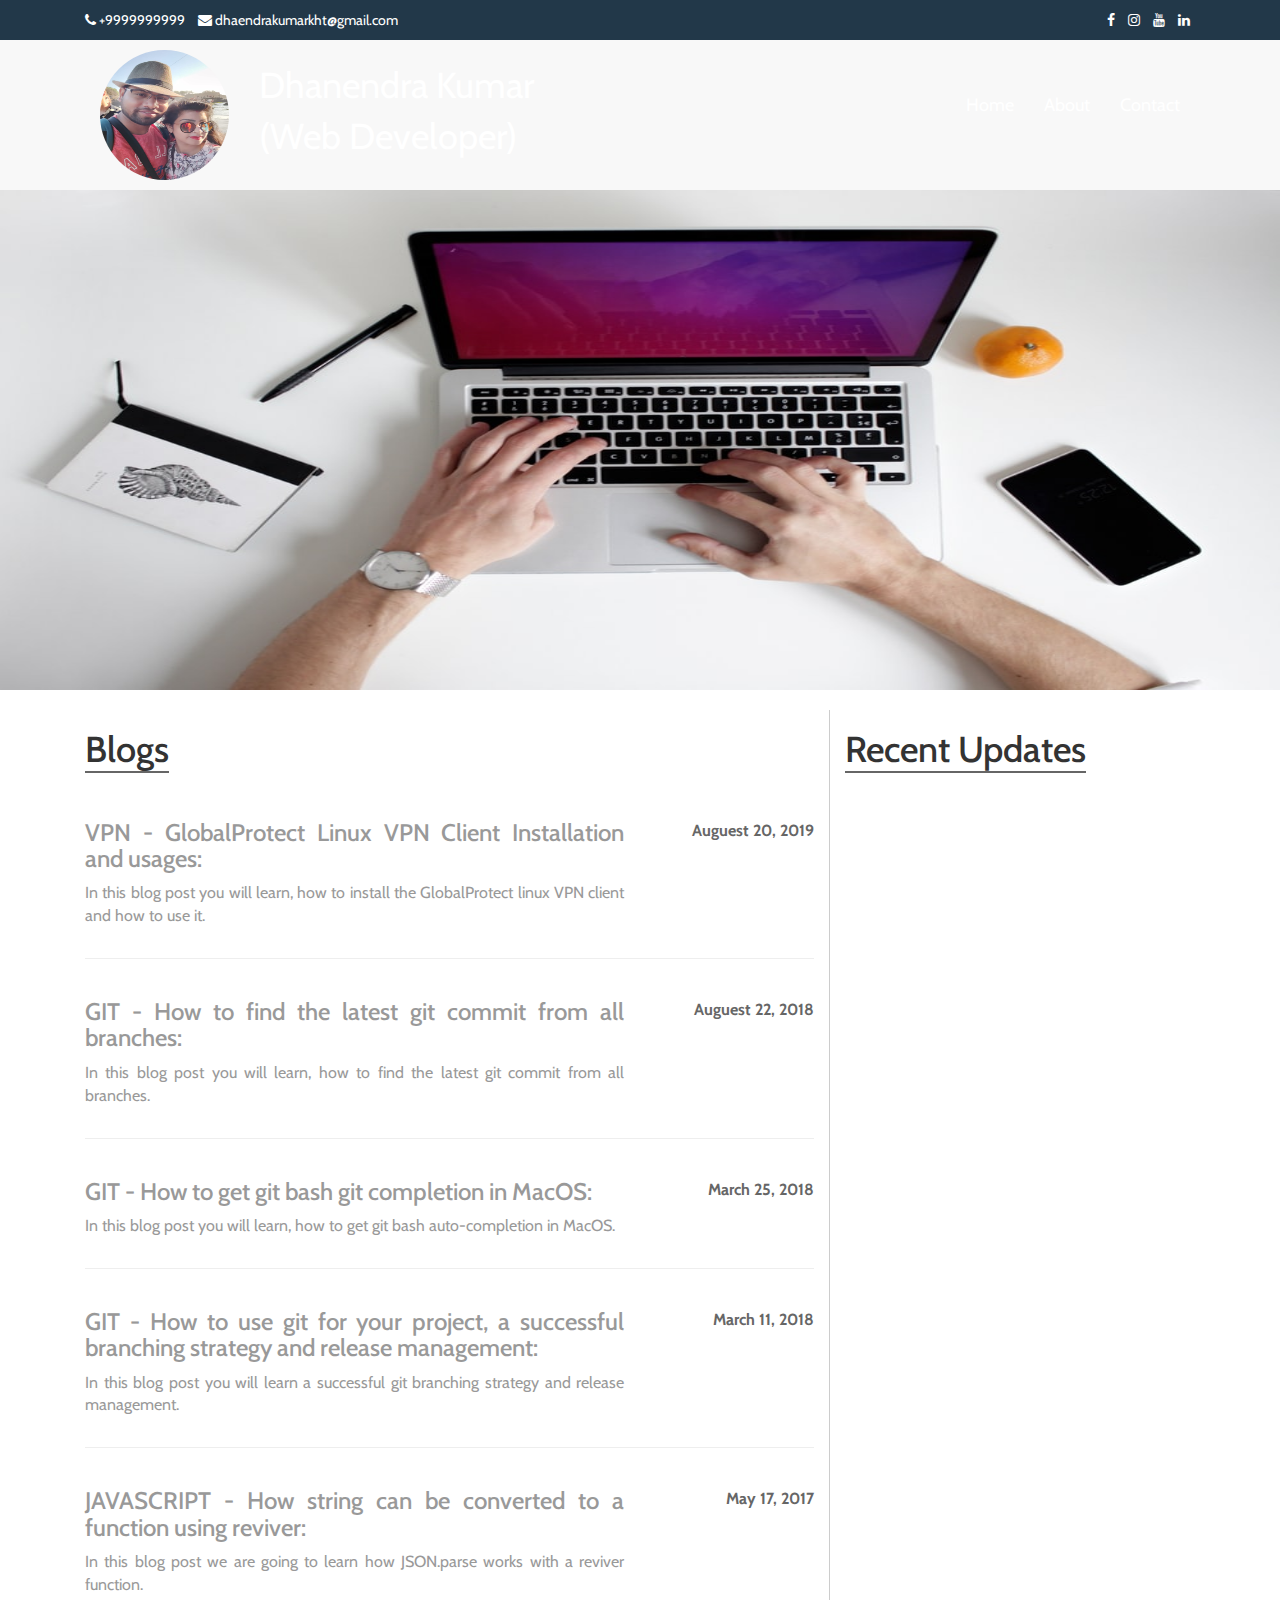
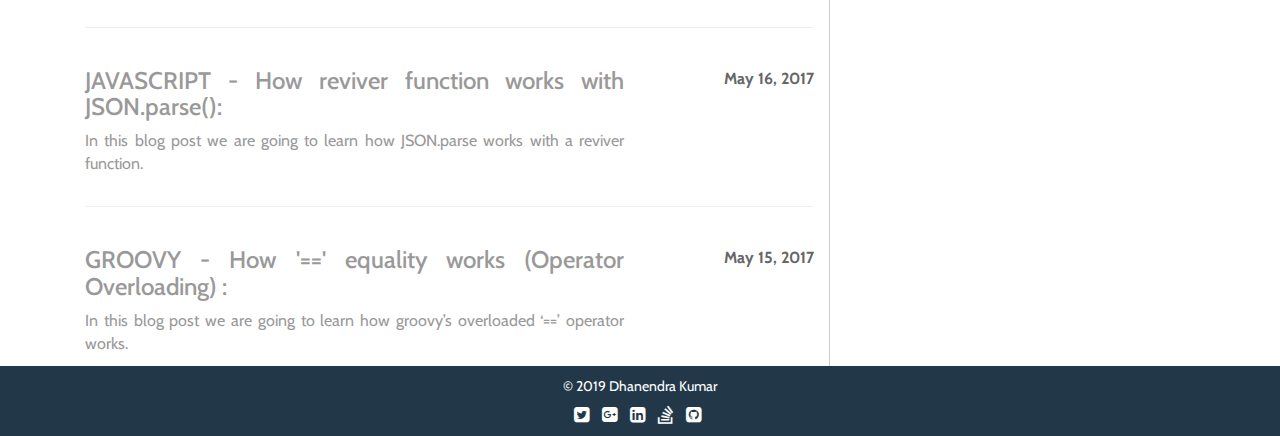
==== index.html @ 9cb7338e "Initial code for index.html" ====
<!DOCTYPE html PUBLIC "-//W3C//DTD XHTML 1.0 Transitional//EN" "http://www.w3.org/TR/xhtml1/DTD/xhtml1-transitional.dtd">
<html xmlns="http://www.w3.org/1999/xhtml">
<head>
<meta name="viewport" content="width=device-width, initial-scale=1, shrink-to-fit=no">

<title>Blog.LogicalDK || Blog Website</title>


<!-- Latest compiled and minified CSS -->
<link rel="stylesheet" href="css/bootstrap.min.css">
<link href="css/indexStyle.css" rel="stylesheet" />

<link rel="stylesheet" href="https://cdnjs.cloudflare.com/ajax/libs/font-awesome/4.7.0/css/font-awesome.min.css" />
<link href="https://fonts.googleapis.com/css?family=Cabin" rel="stylesheet" />
<link rel="shortcut icon" type="image/x-icon" href="img/favIcon.png" />


 <script src="js/jquery.min.js"></script>
  <script src="js/bootstrap.min.js"></script>
</head>

<body>
<div class="container-fluid first-container">
<div class="container sec-contaner">
<div class="col-sm-6">
<ul class="list-inline top-header-link first-ul">
<li class="list-inline-item"><a href="#"><i class="fa fa-phone"></i> +9999999999</a></li>

<li class="list-inline-item"><a href="#"><i class="fa fa-envelope"></i> dhaendrakumarkht@gmail.com</a></li>
</ul>
</div><!-----first col-sm-6------->
<div class="col-sm-6">
<ul class="list-inline top-header-link second-ul">
<li ><a href="#"><i class="fa fa-facebook" aria-hidden="true"></i></a></li>

<li ><a href="#"><i class="fa fa-instagram"></i></a></li>
<li ><a href="#"><i class="fa fa-youtube"></i></a></li>
<li ><a href="#"><i class="fa fa-linkedin"></i></a></li> 
</ul>
</div><!-----sec col-sm-6------->
</div><!----en of container---->
</div>
<!------end of contaner-fluid------>


<!----------starting of header------------------>

<nav class="navbar navbar-default"  id="myHeader">
  <div class="container-fluid">
  <div class="container navbar-container">
  <div class="col-lg-7 img-col">
  <div claas="row">
  <div class="col-lg-3 col-md-3 col-sm-3 col-xs-5">
   <img src="img/profile1.jpg" class="img-responsive img-profile"/>
  </div>
  <div class="col-lg-9 col-md-9 col-sm-9 col-xs-7 name-style">
 <span> Dhanendra Kumar<br />(Web Developer)</span>
  </div>
  </div>
  </div><!----end of col-lg-7------>
  <div class="col-lg-5">
    <div class="navbar-header">
      <button type="button" class="navbar-toggle" data-toggle="collapse" data-target="#myNavbar">
        <span class="icon-bar"></span>
        <span class="icon-bar"></span>
        <span class="icon-bar"></span>                        
      </button>
      
    </div>
    <div class="collapse navbar-collapse" id="myNavbar">
     
      <ul class="nav navbar-nav navbar-right">
        <li><a href="#">Home</a></li>
        <li><a href="#">About</a></li>
                <li><a href="#">Contact</a></li>
      </ul>
    </div>
    </div>
    </div>
  </div>
</nav>
<!---------end of header---------------->
<img src="img/img2.jpg" class="img-responsive main-img" />

<!-------start of blog contaainer------->
<div class="container-fluid blog-container">
<br />
<div class="container">
<div class="col-lg-8 blog-col-8">
<h1><span class="border-style">Blogs</span></h1><br />

<div class="row">
<div class="col-lg-9 heading-style">
<h3>VPN - GlobalProtect Linux VPN Client Installation and usages:</h3>
<p style=" font-size:16px;">In this blog post you will learn, how to install the GlobalProtect linux VPN client and how to use it.</p>
</div>
<div class="col-lg-3">
<p class="date-style"><b>Auguest 20, 2019</b></p>
</div>
</div><!---end of row---->
<hr />

<!----------------------------------------------------------------------->

<div class="row">
<div class="col-lg-9 heading-style">
<h3>GIT - How to find the latest git commit from all branches:</h3>
<p style=" font-size:16px;">In this blog post you will learn, how to find the latest git commit from all branches.</p>
</div>
<div class="col-lg-3">
<p class="date-style"><b>Auguest 22, 2018</b></p>
</div>
</div><!---end of row---->
<hr />

<!----------------------------------------------------------------------->

<div class="row">
<div class="col-lg-9 heading-style">
<h3>GIT - How to get git bash git completion in MacOS:</h3>
<p style=" font-size:16px;">In this blog post you will learn, how to get git bash auto-completion in MacOS.</p>
</div>
<div class="col-lg-3">
<p class="date-style"><b>March 25, 2018</b></p>
</div>
</div><!---end of row---->
<hr />

<!----------------------------------------------------------------------->

<div class="row">
<div class="col-lg-9 heading-style">
<h3>GIT - How to use git for your project, a successful branching strategy and release management:</h3>
<p style=" font-size:16px;">In this blog post you will learn a successful git branching strategy and release management.</p>
</div>
<div class="col-lg-3">
<p class="date-style"><b>March 11, 2018</b></p>
</div>
</div><!---end of row---->
<hr />

<!----------------------------------------------------------------------->

<div class="row">
<div class="col-lg-9 heading-style">
<h3>JAVASCRIPT - How string can be converted to a function using reviver:</h3>
<p style=" font-size:16px;">In this blog post we are going to learn how JSON.parse works with a reviver function.</p>
</div>
<div class="col-lg-3">
<p class="date-style"><b>May 17, 2017</b></p>
</div>
</div><!---end of row---->
<hr />

<!----------------------------------------------------------------------->

<div class="row">
<div class="col-lg-9 heading-style">
<h3>JAVASCRIPT - How reviver function works with JSON.parse():</h3>
<p style=" font-size:16px;">In this blog post we are going to learn how JSON.parse works with a reviver function.</p>
</div>
<div class="col-lg-3">
<p class="date-style"><b>May 16, 2017</b></p>
</div>
</div><!---end of row---->
<hr />

<!----------------------------------------------------------------------->

<div class="row">
<div class="col-lg-9 heading-style">
<h3>GROOVY - How '==' equality works (Operator Overloading) :</h3>
<p style=" font-size:16px;">In this blog post we are going to learn how groovy’s overloaded ‘==’ operator works.</p>
</div>
<div class="col-lg-3">
<p class="date-style"><b>May 15, 2017</b></p>
</div>
</div><!---end of row---->


</div><!----end of col-lg-8--->
<div class="col-lg-4">
<h1><span class="border-style">Recent Updates</span></h1><br />
<!--
<ul style="">
<li><a href="#">VPN - GlobalProtect Linux VPN Client Installation and usages:</a></li>
<li><a href="#">VPN - GlobalProtect Linux VPN Client Installation and usages:</a></li>
<li><a href="#">VPN - GlobalProtect Linux VPN Client Installation and usages:</a></li>
<li><a href="#">VPN - GlobalProtect Linux VPN Client Installation and usages:</a></li>

</ul>
-->
</div><!--end of col-lg-4---->
</div><!--end of container----->

</div><!---end of container-fluid-------->
<!------------end of blog container---------->

<!----starting of footer-------->
<div class="container-fluid footer-container">
<p style="text-align:center; color:#FFF; margin-top:10px;">&copy; 2019 Dhanendra Kumar</p>
<p>
<ul class="list-inline footer-style">
<li><a href="#"><i class="fa fa-twitter-square"></i></a></li>
<li><a href="#"><i class="fa fa-google-plus-square"></i></a></li>
<li><a href="#"><i class="fa fa-linkedin-square"></i></a></li>
<li><a href="#"><i class="fa fa-stack-overflow"></i></a></li>
<li><a href="#"><i class="fa fa-github-square"></i></a></li>
</ul>
</p>
</div><!-----end of container-fluid------>
<!----end of footer-------->

<script>

      window.onscroll = function () { myFunction() };

        var navbar = document.getElementById("myHeader");
        var sticky = navbar.offsetTop;

        function myFunction() {
            if (window.pageYOffset >= sticky) {
                navbar.classList.add("sticky")
            } else {
                navbar.classList.remove("sticky");
            }
        }


</script>

</body>
</html>
---- css/indexStyle.css ----
html {
  scroll-behavior: smooth;
}
 body{ font-family: 'Cabin', sans-serif; }

.sticky {
	z-index: 1;
  position: fixed;
  top: 0;
  width: 100%;
}

.sticky + .content {
	
  padding-top: 102px;
}

.first-container{
	background-color:rgb(34,56,73);
	padding-top:10px;
	}
.sec-contaner{
	color:#FFF;
	}
.top-header-link li a{
	color:#FFF;
	text-decoration:none;
	}
.second-ul{
	text-align:right;
	}
.navbar-default{
	border:none;
	background-image:url(../img/vectorgif.gif);
	background-position:center;
	background-repeat:no-repeat;
	background-size:cover;
	font-size:18px;	
	padding-bottom:10px;
	border-radius:0px;
	padding-top:10px;
	}	
.img-profile{
	width:130px;
	height:130px;
	border-radius:50%;
	}
.name-style{
	color:#FFF;
	margin-top:10px;
	font-size:36px;
	}	
.navbar-default .navbar-collapse{
	margin-top:30px;
	}		
.navbar-default .navbar-collapse ul li a{
	color:#FFF;
	text-align:right;
	
	}
	
.main-img{
	width:100%; 
	margin-top:-20px; 
	height:500px;
	}
.blog-col-8{
	border-right:1px solid #CCC;
	}				

.blog-container{
	background-image:url(img/mainimg1.jpg); 
	background-position:center; 
	background-repeat:no-repeat; 
	background-size:cover;
	}
.heading-style{
	text-align:justify;
	color:#999;
	}		
.date-style{
	text-align:right; 
	font-size:16px; 
	margin-top:20px;
	color:#666;
	}
.border-style{
	border-bottom:2.5px solid #666;
	 margin-bottom:15px;
	}		
.footer-container{
	background-color:rgb(34,56,73);
	}
.footer-style {
	text-align:center;
	}	
.footer-style li a{
	color:#FFF;
	text-decoration:none;
	font-size:18px;
	}		
@media screen and (max-width: 986px) {
.first-ul{
	text-align:center;
	}
.second-ul{
	text-align:center;
	}
	.navbar-default{
	border:none;
	background-image:url(../img/vectorgif.gif);
	background-position:center;
	background-repeat:no-repeat;
	background-size:cover;
	font-size:18px;	
	padding-bottom:10px;
	border-radius:0px;
	padding-top:6px;
	min-height:160px;
	}	
	.img-profile{
	width:150px;
	height:150px;
	}
	.name-style{
	color:#FFF;
	margin-top:40px;
	font-size:20px;
	}	
.navbar-header{
	margin-right:-30px;
	}
.navbar-default .navbar-header .navbar-toggle{
	background-color:transparent;
	border:none;
	}		
.navbar-default .navbar-header .icon-bar{
		background-color:#FFF;
		}
.navbar-default .navbar-collapse{
	border-top:none;
	}
.navbar-default .navbar-collapse ul li a{
	color:#FFF;
	text-align:right;
	}	
.main-img{
	width:100%; 
	margin-top:-20px; 
	height:auto;
	}	
.blog-col-8{
	border-right:none;
	}				
		
}
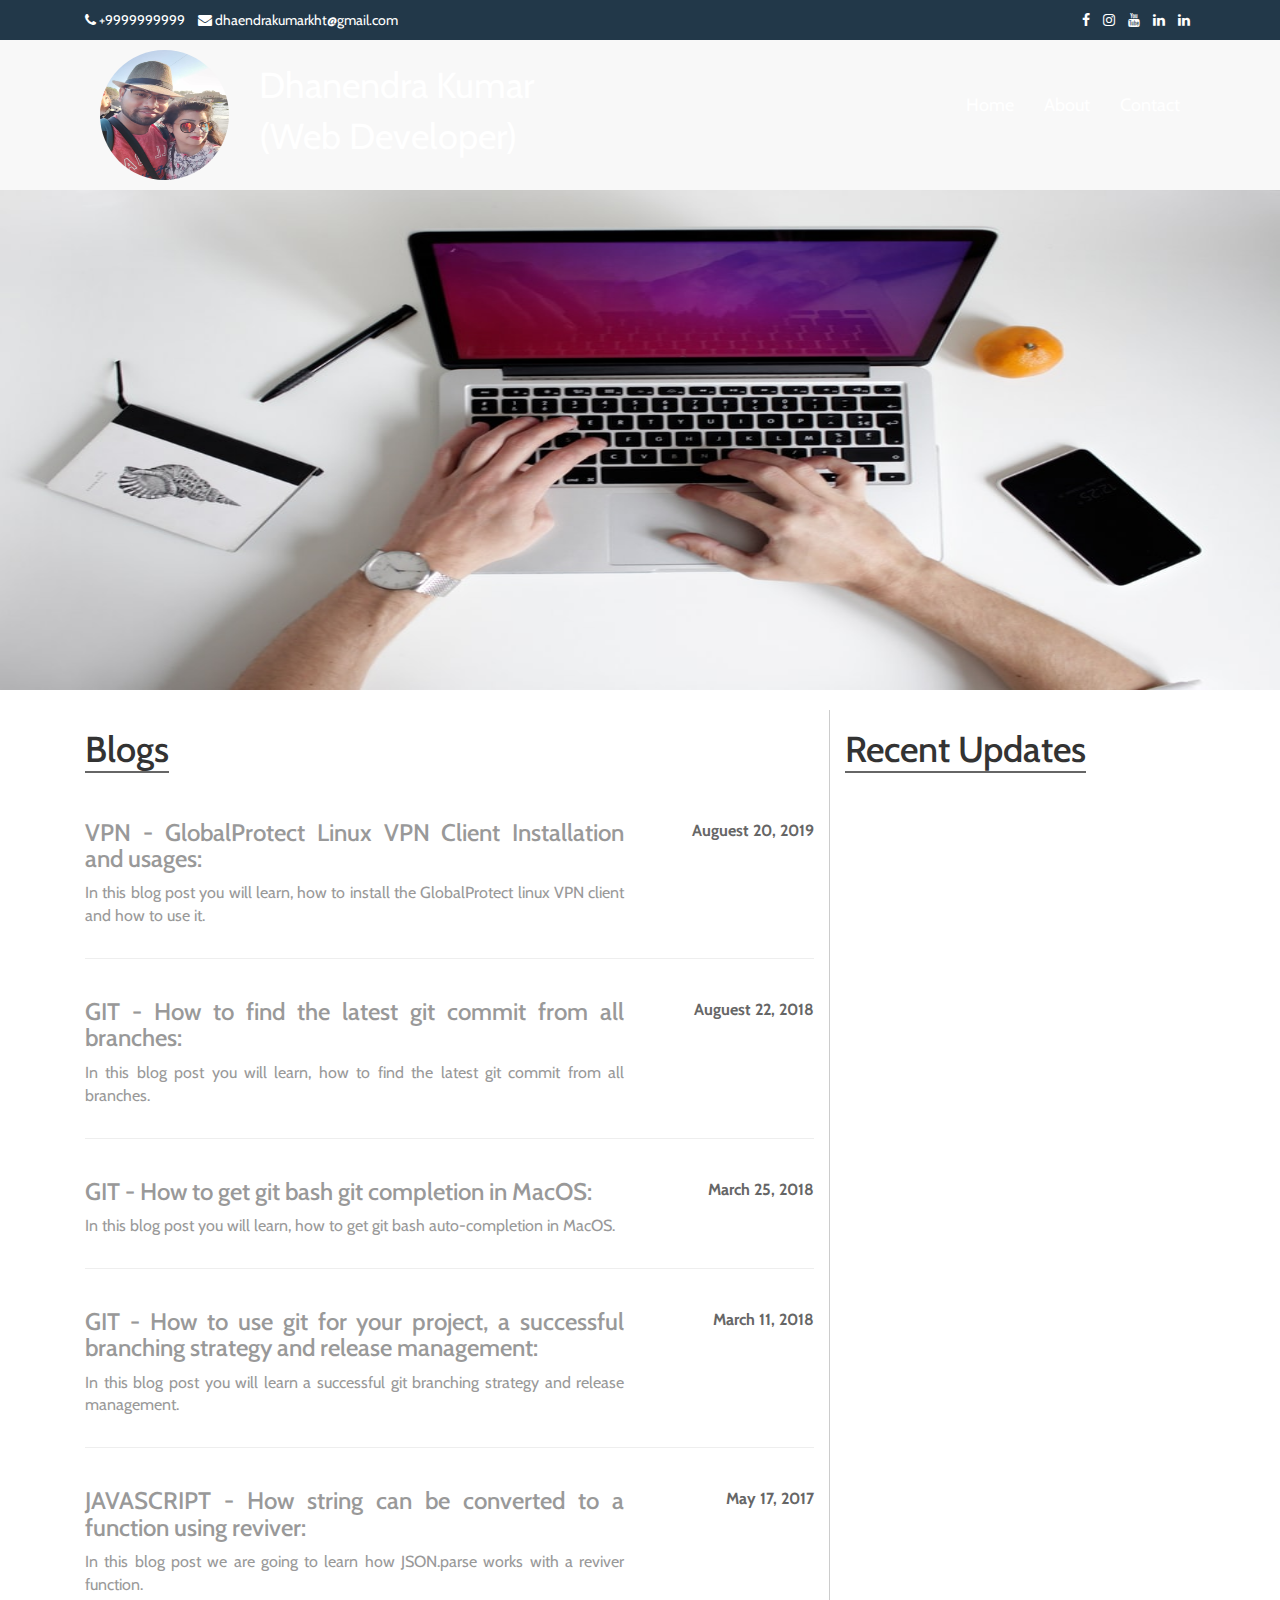
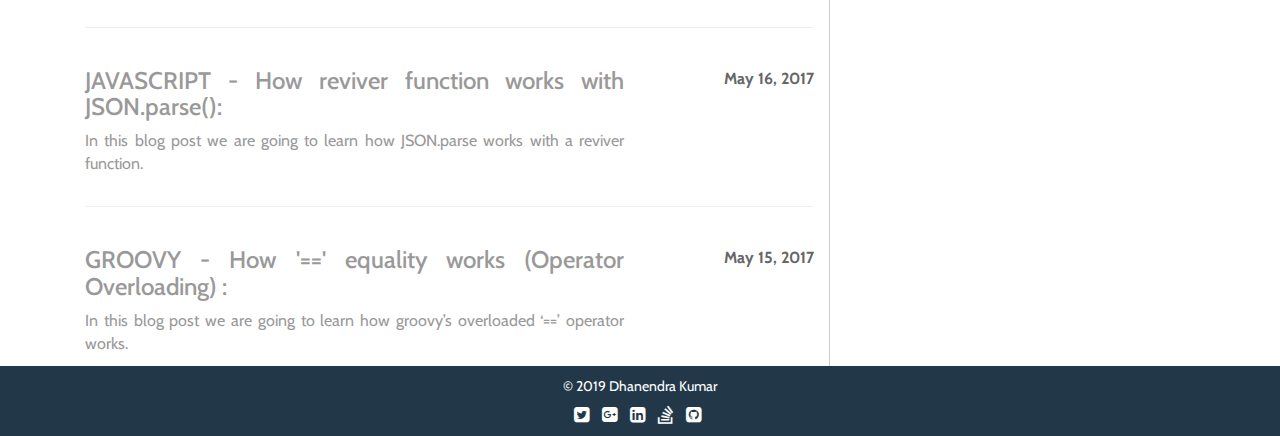
==== commit 2532711f: "Added one more duplicate icon." ====
--- a/index.html
+++ b/index.html
@@ -35,6 +35,7 @@
 
 <li ><a href="#"><i class="fa fa-instagram"></i></a></li>
 <li ><a href="#"><i class="fa fa-youtube"></i></a></li>
+<li ><a href="#"><i class="fa fa-linkedin"></i></a></li>
 <li ><a href="#"><i class="fa fa-linkedin"></i></a></li> 
 </ul>
 </div><!-----sec col-sm-6------->
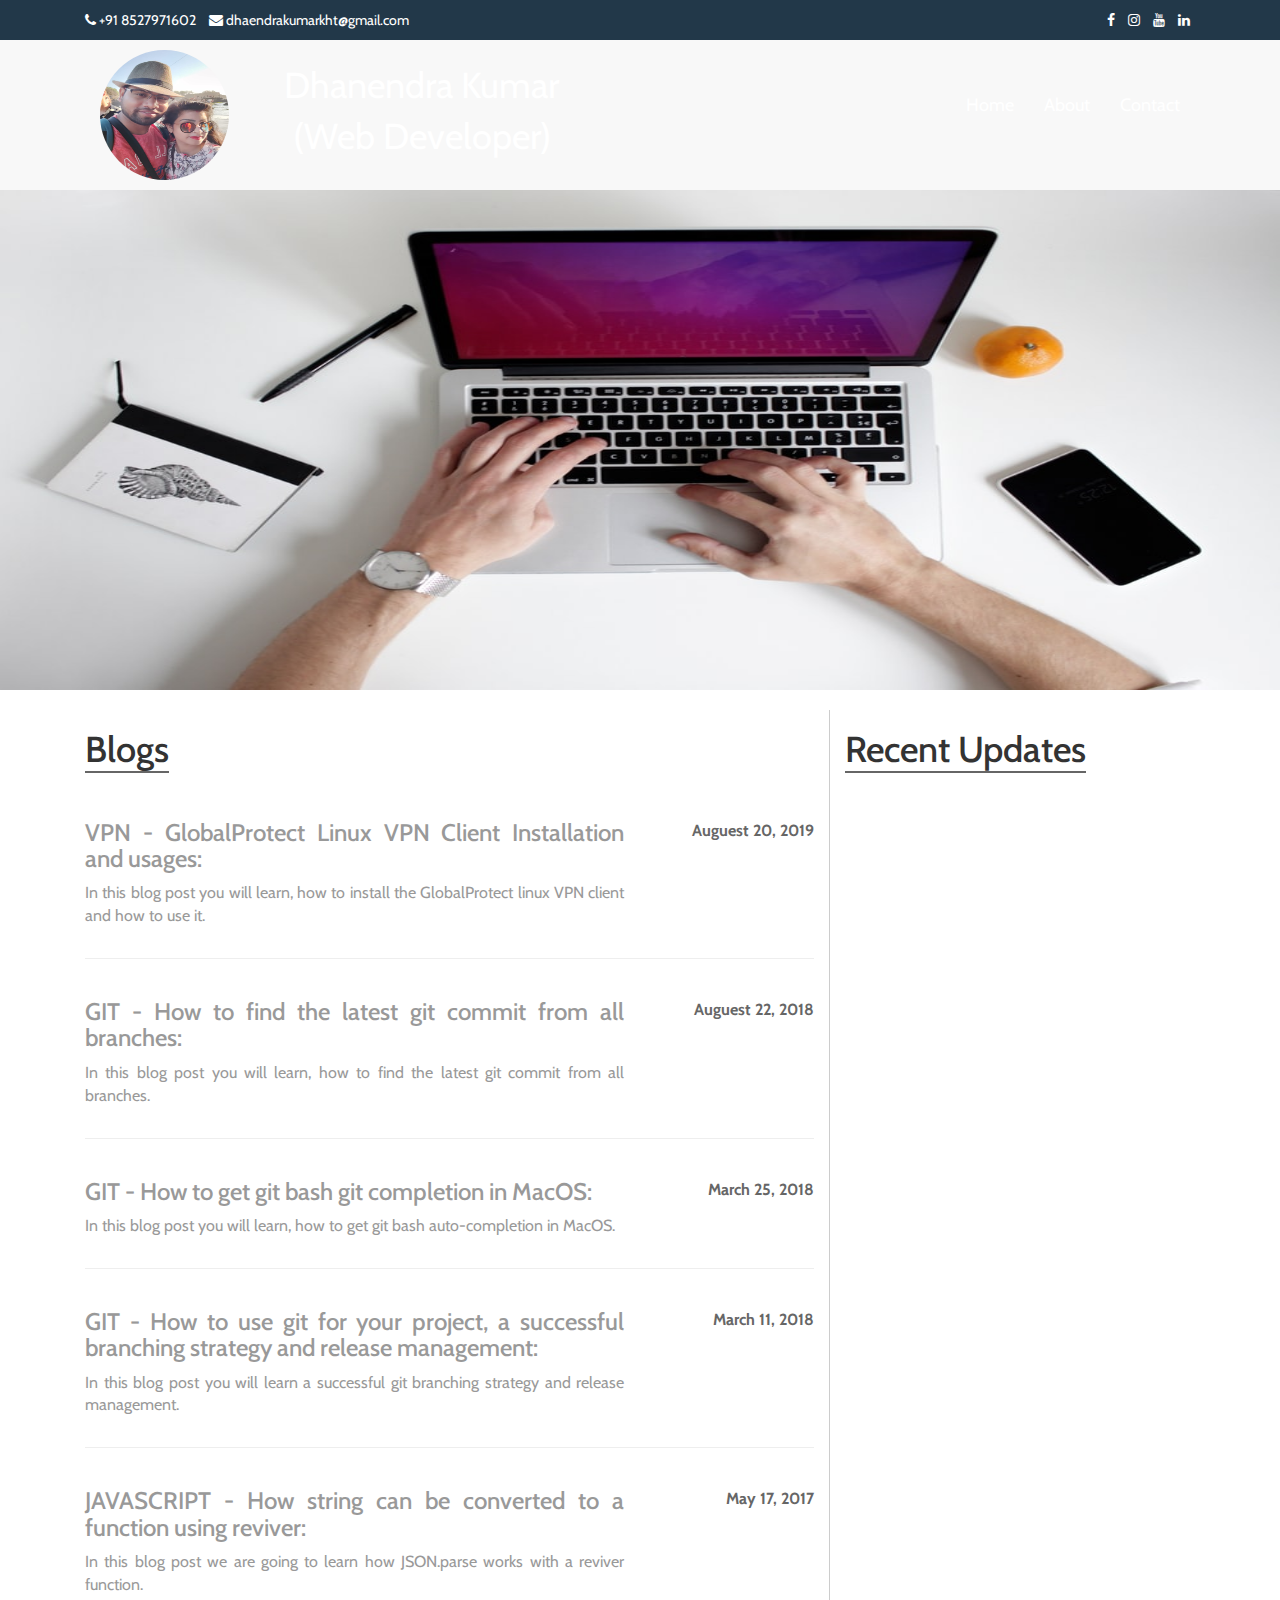
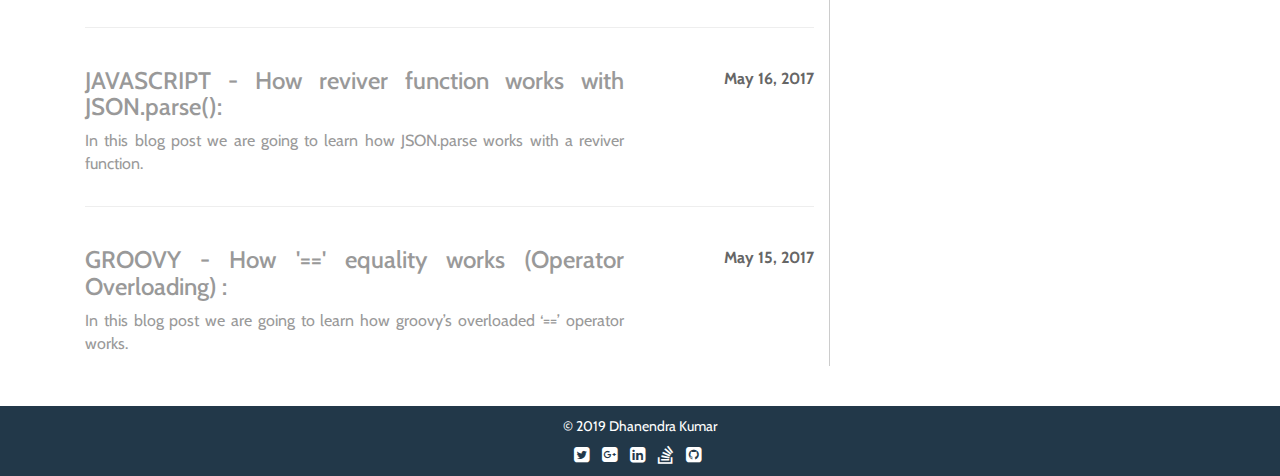
==== commit 86ec78dd: "in index file we change in header and give href link" ====
--- a/index.html
+++ b/index.html
@@ -20,23 +20,22 @@
 </head>
 
 <body>
-<div class="container-fluid first-container">
+<div class="container-fluid first-container navbar-fixed-top">
 <div class="container sec-contaner">
 <div class="col-sm-6">
 <ul class="list-inline top-header-link first-ul">
-<li class="list-inline-item"><a href="#"><i class="fa fa-phone"></i> +9999999999</a></li>
-
-<li class="list-inline-item"><a href="#"><i class="fa fa-envelope"></i> dhaendrakumarkht@gmail.com</a></li>
+<li class="list-inline-item"><a href="+91 8527971602" target="_blank"><i class="fa fa-phone"></i> +91 8527971602</a></li>
+
+<li class="list-inline-item"><a href="https://mail.google.com/mail/u/0/#inbox" target="_blank"><i class="fa fa-envelope"></i> dhaendrakumarkht@gmail.com</a></li>
 </ul>
 </div><!-----first col-sm-6------->
 <div class="col-sm-6">
 <ul class="list-inline top-header-link second-ul">
-<li ><a href="#"><i class="fa fa-facebook" aria-hidden="true"></i></a></li>
-
-<li ><a href="#"><i class="fa fa-instagram"></i></a></li>
-<li ><a href="#"><i class="fa fa-youtube"></i></a></li>
-<li ><a href="#"><i class="fa fa-linkedin"></i></a></li>
-<li ><a href="#"><i class="fa fa-linkedin"></i></a></li> 
+<li ><a href="https://www.facebook.com/dhanendrakumar"><i class="fa fa-facebook" aria-hidden="true"></i></a></li>
+
+<li ><a href="https://www.instagram.com/_dhanendra/"><i class="fa fa-instagram"></i></a></li>
+<li ><a href="https://www.youtube.com/channel/UCGsGdpl2j6EaKB2Mt95gaKg"><i class="fa fa-youtube"></i></a></li>
+<li ><a href="https://www.linkedin.com/in/dhanendra-kumar-2ab57b91"><i class="fa fa-linkedin"></i></a></li>
 </ul>
 </div><!-----sec col-sm-6------->
 </div><!----en of container---->
@@ -49,17 +48,19 @@
 <nav class="navbar navbar-default"  id="myHeader">
   <div class="container-fluid">
   <div class="container navbar-container">
-  <div class="col-lg-7 img-col">
+  <div class="col-lg-7 col-md-8  col-sm-7  img-col">
   <div claas="row">
-  <div class="col-lg-3 col-md-3 col-sm-3 col-xs-5">
-   <img src="img/profile1.jpg" class="img-responsive img-profile"/>
-  </div>
-  <div class="col-lg-9 col-md-9 col-sm-9 col-xs-7 name-style">
- <span> Dhanendra Kumar<br />(Web Developer)</span>
+  <div class="col-lg-3 col-md-3 col-sm-6 ">
+      <center>
+  <img src="img/profile1.jpg" class="img-responsive img-profile"/>
+      </center>
+  </div>
+  <div class="col-lg-9 col-md-9 col-sm-6  name-style">
+ <center><span> Dhanendra Kumar<br />(Web Developer)</span></center>
   </div>
   </div>
   </div><!----end of col-lg-7------>
-  <div class="col-lg-5">
+  <div class="col-lg-5 col-md-4 col-sm-5 ">
     <div class="navbar-header">
       <button type="button" class="navbar-toggle" data-toggle="collapse" data-target="#myNavbar">
         <span class="icon-bar"></span>
@@ -196,17 +197,17 @@
 
 </div><!---end of container-fluid-------->
 <!------------end of blog container---------->
-
+<br><br>
 <!----starting of footer-------->
 <div class="container-fluid footer-container">
 <p style="text-align:center; color:#FFF; margin-top:10px;">&copy; 2019 Dhanendra Kumar</p>
 <p>
 <ul class="list-inline footer-style">
-<li><a href="#"><i class="fa fa-twitter-square"></i></a></li>
-<li><a href="#"><i class="fa fa-google-plus-square"></i></a></li>
-<li><a href="#"><i class="fa fa-linkedin-square"></i></a></li>
-<li><a href="#"><i class="fa fa-stack-overflow"></i></a></li>
-<li><a href="#"><i class="fa fa-github-square"></i></a></li>
+<li><a href="https://twitter.com/logical_dk"><i class="fa fa-twitter-square"></i></a></li>
+<li><a href="https://plus.google.com/+Dhanendra"><i class="fa fa-google-plus-square"></i></a></li>
+<li><a href="https://www.linkedin.com/in/dhanendra-kumar-2ab57b91"><i class="fa fa-linkedin-square"></i></a></li>
+<li><a href="https://stackoverflow.com/users/3985379/dhanendra-kumar"><i class="fa fa-stack-overflow"></i></a></li>
+<li><a href="https://github.com/dhanendra-kumar"><i class="fa fa-github-square"></i></a></li>
 </ul>
 </p>
 </div><!-----end of container-fluid------>
--- a/css/indexStyle.css
+++ b/css/indexStyle.css
@@ -2,7 +2,7 @@
   scroll-behavior: smooth;
 }
  body{ font-family: 'Cabin', sans-serif; }
-
+/*
 .sticky {
 	z-index: 1;
   position: fixed;
@@ -14,7 +14,7 @@
 	
   padding-top: 102px;
 }
-
+*/
 .first-container{
 	background-color:rgb(34,56,73);
 	padding-top:10px;
@@ -30,6 +30,7 @@
 	text-align:right;
 	}
 .navbar-default{
+	margin-top: 40px;
 	border:none;
 	background-image:url(../img/vectorgif.gif);
 	background-position:center;
@@ -49,6 +50,7 @@
 	color:#FFF;
 	margin-top:10px;
 	font-size:36px;
+	margin-left: -60px;
 	}	
 .navbar-default .navbar-collapse{
 	margin-top:30px;
@@ -98,8 +100,26 @@
 	color:#FFF;
 	text-decoration:none;
 	font-size:18px;
-	}		
-@media screen and (max-width: 986px) {
+	}
+
+@media screen and (max-width: 1024px) {
+	.img-profile{
+		width:130px;
+		height:130px;
+		border-radius:50%;
+	}
+	.name-style{
+		color:#FFF;
+		margin-top:35px;
+		font-size:20px;
+		margin-left: 0px;
+	}
+
+
+}
+
+
+@media screen and (max-width: 768px) {
 .first-ul{
 	text-align:center;
 	}
@@ -107,6 +127,7 @@
 	text-align:center;
 	}
 	.navbar-default{
+		margin-top: 70px;
 	border:none;
 	background-image:url(../img/vectorgif.gif);
 	background-position:center;
@@ -124,11 +145,12 @@
 	}
 	.name-style{
 	color:#FFF;
-	margin-top:40px;
 	font-size:20px;
+		margin-top: 0px;
 	}	
 .navbar-header{
 	margin-right:-30px;
+	margin-top: -50px;
 	}
 .navbar-default .navbar-header .navbar-toggle{
 	background-color:transparent;
@@ -155,3 +177,34 @@
 		
 }
 
+@media screen and (max-width: 600px) {
+
+	.navbar-default{
+		margin-top: 70px;
+	}
+}
+
+
+@media screen and (max-width: 400px) {
+	.navbar-default{
+		margin-top: 90px;
+	}
+	.img-profile{
+		width:150px;
+		height:150px;
+
+	}
+
+	.name-style{
+		color:#FFF;
+		margin-top: 0px;
+		font-size:20px;
+
+	}
+
+	.navbar-header{
+		margin-top: -50px;
+	}
+
+}
+
